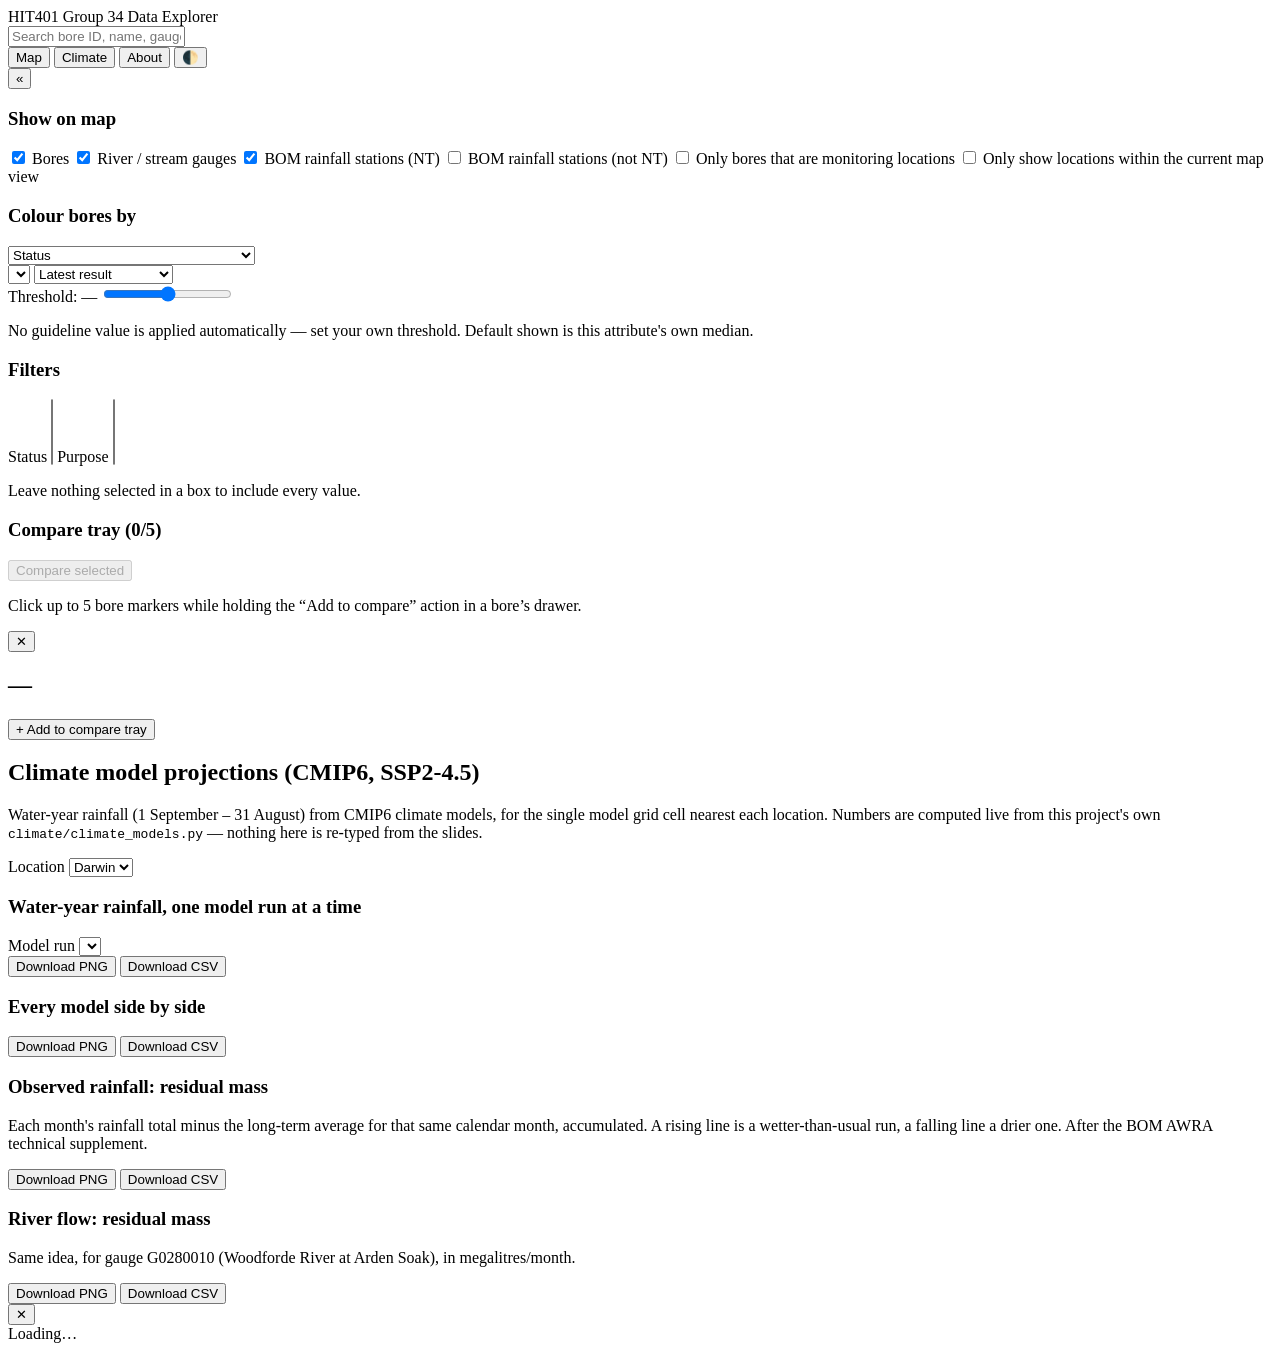
==== webapp/static/index.html @ bc664ae1 "Add webapp data explorer (FastAPI/Leaflet/Plotly) A single-page NT-wide data explorer, separate from" ====
<!doctype html>
<html lang="en">
<head>
<meta charset="utf-8">
<meta name="viewport" content="width=device-width, initial-scale=1">
<title>HIT401 Group 34 — Data Explorer</title>
<link rel="stylesheet" href="/vendor/leaflet/leaflet.css">
<link rel="stylesheet" href="/vendor/markercluster/MarkerCluster.css">
<link rel="stylesheet" href="/vendor/markercluster/MarkerCluster.Default.css">
<link rel="stylesheet" href="/styles.css">
</head>
<body>

<header id="topbar">
  <div class="brand">HIT401 Group 34 <span class="brand-sub">Data Explorer</span></div>

  <div id="search-wrap">
    <input id="search-input" type="text" placeholder="Search bore ID, name, gauge or BOM station…" autocomplete="off">
    <div id="search-results" class="hidden"></div>
  </div>

  <nav id="topbar-actions">
    <button id="btn-map-view" class="toggle-btn active" type="button">Map</button>
    <button id="btn-climate-view" class="toggle-btn" type="button">Climate</button>
    <button id="btn-about" class="icon-btn" type="button" title="About / data sources">About</button>
    <button id="btn-dark" class="icon-btn" type="button" title="Toggle dark mode">🌓</button>
  </nav>
</header>

<main id="main">

  <!-- ===================== MAP VIEW ===================== -->
  <div id="map-view" class="view">
    <aside id="sidebar">
      <button id="sidebar-collapse" type="button" title="Collapse panel">«</button>
      <div id="sidebar-content">

        <section class="panel-section">
          <h3>Show on map</h3>
          <label><input type="checkbox" id="chk-bores" checked> Bores <span class="count" id="count-bores"></span></label>
          <label><input type="checkbox" id="chk-gauges" checked> River / stream gauges <span class="count" id="count-gauges"></span></label>
          <label><input type="checkbox" id="chk-bom-nt" checked> BOM rainfall stations (NT) <span class="count" id="count-bom-nt"></span></label>
          <label><input type="checkbox" id="chk-bom-other"> BOM rainfall stations (not NT) <span class="count" id="count-bom-other"></span></label>
          <label class="sub-label"><input type="checkbox" id="chk-monitoring-only"> Only bores that are monitoring locations</label>
          <label class="sub-label"><input type="checkbox" id="chk-extent"> Only show locations within the current map view</label>
        </section>

        <section class="panel-section">
          <h3>Colour bores by</h3>
          <select id="colour-by">
            <option value="status">Status</option>
            <option value="purpose">Purpose</option>
            <option value="has_water_level">Has water-level series</option>
            <option value="has_water_quality">Has water-quality samples</option>
            <option value="yield_ls">Yield (L/s) — threshold</option>
            <option value="waterlevel_m">Recorded water level (m) — threshold</option>
            <option value="chemical">Chemical parameter — threshold</option>
          </select>

          <div id="chemical-controls" class="hidden">
            <select id="chemical-parameter"></select>
            <select id="chemical-statistic">
              <option value="latest">Latest result</option>
              <option value="mean">Historical average</option>
              <option value="max">Historical maximum</option>
              <option value="min">Historical minimum</option>
            </select>
          </div>

          <div id="threshold-controls" class="hidden">
            <label for="threshold-slider">Threshold: <span id="threshold-value">—</span></label>
            <input type="range" id="threshold-slider">
            <p class="caption">No guideline value is applied automatically — set your own threshold. Default shown is this attribute's own median.</p>
          </div>

          <div id="colour-legend" class="legend"></div>
        </section>

        <section class="panel-section">
          <h3>Filters</h3>
          <label for="filter-status">Status</label>
          <select id="filter-status" multiple size="4"></select>
          <label for="filter-purpose">Purpose</label>
          <select id="filter-purpose" multiple size="4"></select>
          <p class="caption">Leave nothing selected in a box to include every value.</p>
        </section>

        <section class="panel-section">
          <h3>Compare tray <span class="count" id="compare-count">(0/5)</span></h3>
          <div id="compare-list"></div>
          <button id="btn-compare" type="button" disabled>Compare selected</button>
          <p class="caption">Click up to 5 bore markers while holding the “Add to compare” action in a bore’s drawer.</p>
        </section>

      </div>
    </aside>

    <div id="map"></div>

    <aside id="drawer" class="hidden">
      <button id="drawer-close" type="button" title="Close">✕</button>
      <div id="drawer-header">
        <h2 id="drawer-title">—</h2>
        <p id="drawer-subtitle" class="caption"></p>
        <button id="drawer-add-compare" type="button" class="hidden">+ Add to compare tray</button>
      </div>
      <nav id="drawer-tabs"></nav>
      <div id="drawer-body"></div>
    </aside>

    <div id="place-summary" class="hidden"></div>
  </div>

  <!-- ===================== CLIMATE VIEW ===================== -->
  <div id="climate-view" class="view hidden">
    <div id="climate-body">
      <h2>Climate model projections (CMIP6, SSP2-4.5)</h2>
      <p class="caption">Water-year rainfall (1 September – 31 August) from CMIP6 climate models, for the single
        model grid cell nearest each location. Numbers are computed live from this project's own
        <code>climate/climate_models.py</code> — nothing here is re-typed from the slides.</p>

      <label for="climate-location">Location</label>
      <select id="climate-location">
        <option value="Darwin">Darwin</option>
        <option value="Ti Tree">Ti Tree</option>
      </select>

      <h3>Water-year rainfall, one model run at a time</h3>
      <label for="climate-run">Model run</label>
      <select id="climate-run"></select>
      <div id="climate-anomaly-caption" class="caption"></div>
      <div id="climate-anomaly-chart" class="chart"></div>
      <div class="chart-actions">
        <button class="btn-download-png" data-target="climate-anomaly-chart" data-name="anomaly_bars">Download PNG</button>
        <button class="btn-download-csv" id="btn-csv-anomaly">Download CSV</button>
      </div>

      <h3>Every model side by side</h3>
      <div id="climate-wetter-caption" class="caption"></div>
      <div id="climate-wetter-chart" class="chart"></div>
      <div class="chart-actions">
        <button class="btn-download-png" data-target="climate-wetter-chart" data-name="wetter_or_drier">Download PNG</button>
        <button class="btn-download-csv" id="btn-csv-wetter">Download CSV</button>
      </div>

      <h3>Observed rainfall: residual mass</h3>
      <p class="caption">Each month's rainfall total minus the long-term average for that same calendar month,
        accumulated. A rising line is a wetter-than-usual run, a falling line a drier one. After the BOM AWRA
        technical supplement.</p>
      <div id="climate-rain-residual-chart" class="chart"></div>
      <div class="chart-actions">
        <button class="btn-download-png" data-target="climate-rain-residual-chart" data-name="rainfall_residual_mass">Download PNG</button>
        <button class="btn-download-csv" id="btn-csv-rain-residual">Download CSV</button>
      </div>

      <h3>River flow: residual mass</h3>
      <p class="caption">Same idea, for gauge G0280010 (Woodforde River at Arden Soak), in megalitres/month.</p>
      <div id="climate-flow-residual-chart" class="chart"></div>
      <div class="chart-actions">
        <button class="btn-download-png" data-target="climate-flow-residual-chart" data-name="flow_residual_mass">Download PNG</button>
        <button class="btn-download-csv" id="btn-csv-flow-residual">Download CSV</button>
      </div>
    </div>
  </div>

</main>

<div id="about-panel" class="overlay-panel hidden">
  <div class="overlay-inner">
    <button id="about-close" type="button" class="icon-btn">✕</button>
    <div id="about-body"></div>
  </div>
</div>

<div id="loading-indicator" class="hidden">Loading…</div>

<script src="/vendor/leaflet/leaflet.js"></script>
<script src="/vendor/markercluster/leaflet.markercluster.js"></script>
<script src="/vendor/plotly/plotly-2.35.2.min.js"></script>
<script src="/app.js"></script>
</body>
</html>
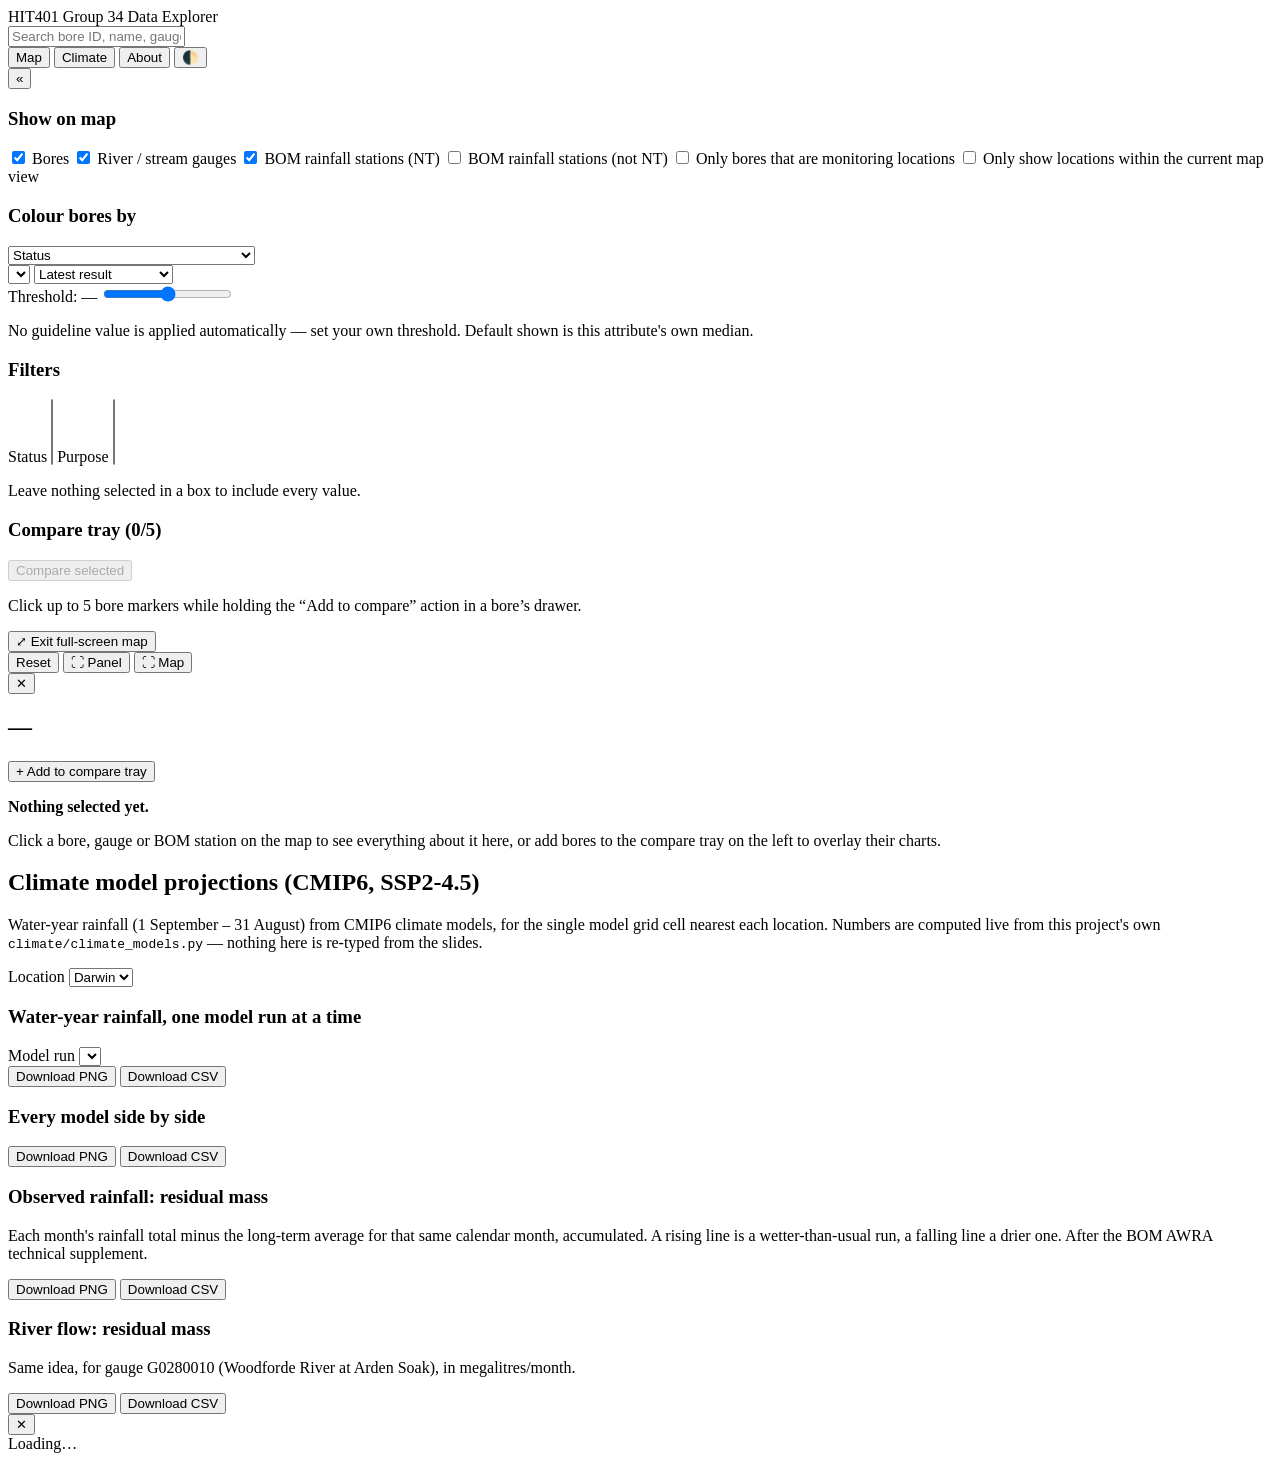
==== commit 4290af99: "webapp UI: restructure panel markup for the new layout Adds #map-drawer-wrap (map+splitter+panel sha" ====
--- a/webapp/static/index.html
+++ b/webapp/static/index.html
@@ -23,7 +23,7 @@
     <button id="btn-map-view" class="toggle-btn active" type="button">Map</button>
     <button id="btn-climate-view" class="toggle-btn" type="button">Climate</button>
     <button id="btn-about" class="icon-btn" type="button" title="About / data sources">About</button>
-    <button id="btn-dark" class="icon-btn" type="button" title="Toggle dark mode">🌓</button>
+    <button id="btn-dark" class="icon-btn" type="button" title="Toggle dark mode" aria-label="Toggle dark mode">🌓</button>
   </nav>
 </header>
 
@@ -32,7 +32,7 @@
   <!-- ===================== MAP VIEW ===================== -->
   <div id="map-view" class="view">
     <aside id="sidebar">
-      <button id="sidebar-collapse" type="button" title="Collapse panel">«</button>
+      <button id="sidebar-collapse" type="button" title="Collapse panel" aria-label="Collapse filter panel">«</button>
       <div id="sidebar-content">
 
         <section class="panel-section">
@@ -95,20 +95,66 @@
       </div>
     </aside>
 
+    <!-- Map, splitter and detail panel share whatever width is left after the filter
+         sidebar. #place-summary lives in here too so its "bottom-left" position is
+         relative to the map area, not the whole page (it would otherwise sit under the
+         filter sidebar on the left). See app.js initSplitter()/setLayoutMode(). -->
+    <div id="map-drawer-wrap">
+    <!-- Only shown when the map is expanded to full width: the panel's own "Expand map"
+         toggle (inside #drawer) is hidden along with the rest of the panel in that
+         state, so this is the one way back without it. -->
+    <button id="btn-exit-map-expand" class="icon-btn hidden" type="button"
+            title="Return to split view" aria-label="Return to split view">⤢ Exit full-screen map</button>
     <div id="map"></div>
 
-    <aside id="drawer" class="hidden">
-      <button id="drawer-close" type="button" title="Close">✕</button>
-      <div id="drawer-header">
-        <h2 id="drawer-title">—</h2>
-        <p id="drawer-subtitle" class="caption"></p>
-        <button id="drawer-add-compare" type="button" class="hidden">+ Add to compare tray</button>
-      </div>
-      <nav id="drawer-tabs"></nav>
+    <!-- Draggable splitter between the map and the detail panel. Dragging adjusts the
+         width of #drawer (#map fills whatever's left); the ratio is remembered in
+         localStorage. See app.js initSplitter(). -->
+    <div id="splitter" role="separator" aria-orientation="vertical"
+         aria-label="Resize the map and the detail panel" tabindex="0"></div>
+
+    <aside id="drawer">
+      <!-- Everything here down to #drawer-tabs sits in one sticky wrapper, so there is
+           only ever one "top: 0" sticky calculation to get right, not several stacked
+           pixel offsets that break the moment a button wraps onto a second line at a
+           narrow panel width. -->
+      <div id="drawer-sticky-head">
+        <!-- Panel toolbar: always visible, independent of whether a location is
+             selected. Gaurab: this is the one toolbar for the whole right-hand panel —
+             add new panel-level actions (e.g. a future "export all" button) here, not
+             per-tab. Labels are kept short so 3 buttons + close fit even at the panel's
+             minimum width (~320px); full wording is in each button's title/aria-label. -->
+        <div id="panel-toolbar">
+          <div id="panel-toolbar-actions">
+            <button id="btn-reset-layout" class="icon-btn" type="button" title="Reset panel size to the default" aria-label="Reset panel size to the default">Reset</button>
+            <button id="btn-panel-expand" class="icon-btn" type="button" title="Expand panel to full width" aria-label="Expand panel to full width" aria-pressed="false">⛶ Panel</button>
+            <button id="btn-map-expand" class="icon-btn" type="button" title="Expand map to full width" aria-label="Expand map to full width" aria-pressed="false">⛶ Map</button>
+          </div>
+          <button id="drawer-close" type="button" title="Close" aria-label="Close detail panel">✕</button>
+        </div>
+        <div id="drawer-header">
+          <h2 id="drawer-title">—</h2>
+          <p id="drawer-subtitle" class="caption"></p>
+          <button id="drawer-add-compare" type="button" class="hidden">+ Add to compare tray</button>
+        </div>
+        <nav id="drawer-tabs"></nav>
+      </div>
+
+      <!-- Empty state: shown whenever nothing is selected and the compare tray is empty.
+           Kept as a sibling of #drawer-header/#drawer-tabs/#drawer-body so
+           selectLocation()/openDrawer() in app.js need no changes — only its hidden
+           class is toggled, from updatePanelEmptyState(). -->
+      <div id="drawer-empty-state" class="empty-state panel-empty">
+        <p><strong>Nothing selected yet.</strong></p>
+        <p>Click a bore, gauge or BOM station on the map to see everything about it here,
+           or add bores to the compare tray on the left to overlay their charts.</p>
+      </div>
+
       <div id="drawer-body"></div>
     </aside>
 
     <div id="place-summary" class="hidden"></div>
+    </div>
   </div>
 
   <!-- ===================== CLIMATE VIEW ===================== -->
@@ -167,7 +213,7 @@
 
 <div id="about-panel" class="overlay-panel hidden">
   <div class="overlay-inner">
-    <button id="about-close" type="button" class="icon-btn">✕</button>
+    <button id="about-close" type="button" class="icon-btn" aria-label="Close About panel">✕</button>
     <div id="about-body"></div>
   </div>
 </div>
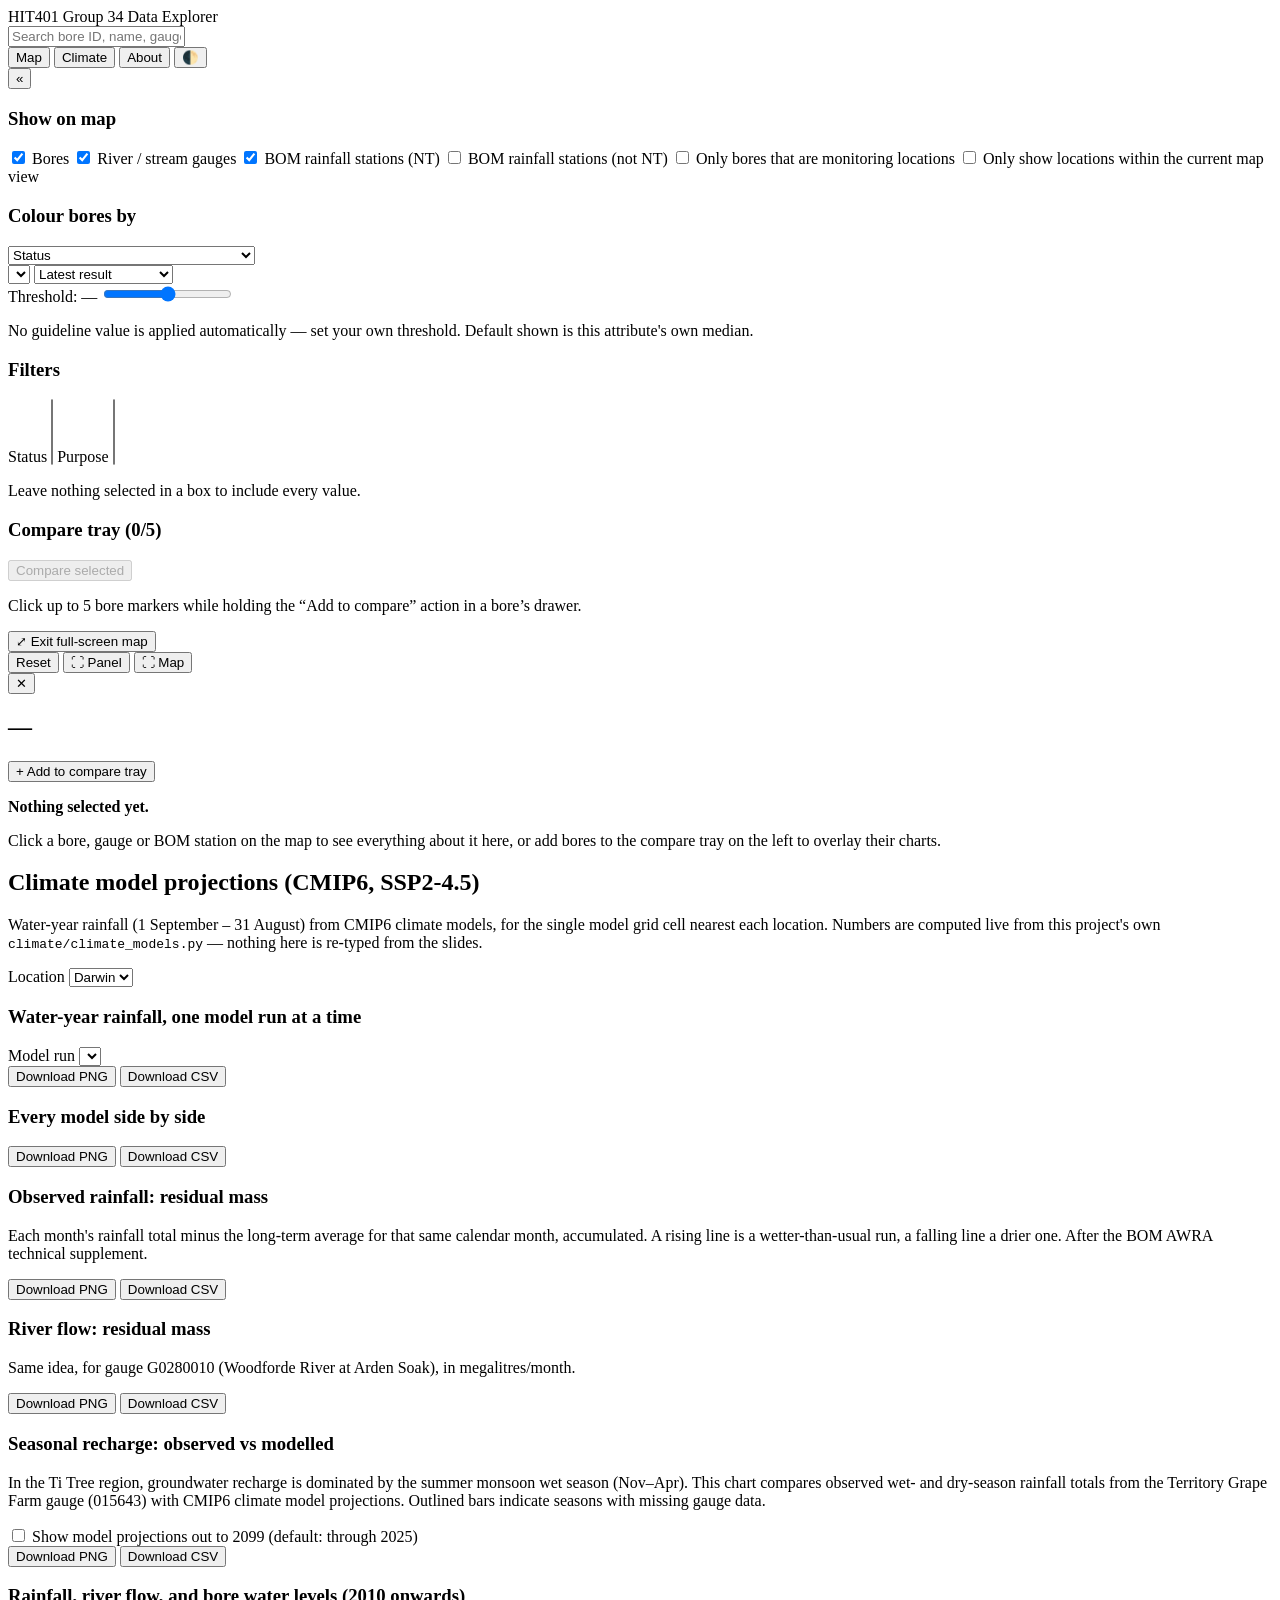
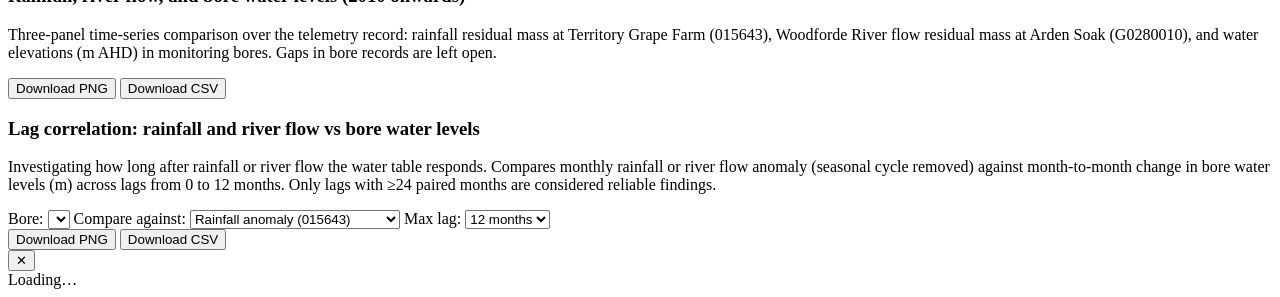
==== commit 4066931b: "feat:Added the seasonal and lag charts to the final app" ====
--- a/webapp/static/index.html
+++ b/webapp/static/index.html
@@ -206,6 +206,51 @@
         <button class="btn-download-png" data-target="climate-flow-residual-chart" data-name="flow_residual_mass">Download PNG</button>
         <button class="btn-download-csv" id="btn-csv-flow-residual">Download CSV</button>
       </div>
+
+      <h3>Seasonal recharge: observed vs modelled</h3>
+      <p class="caption">In the Ti Tree region, groundwater recharge is dominated by the summer monsoon wet season (Nov–Apr). This chart compares observed wet- and dry-season rainfall totals from the Territory Grape Farm gauge (015643) with CMIP6 climate model projections. Outlined bars indicate seasons with missing gauge data.</p>
+      <div class="climate-controls-row">
+        <label><input type="checkbox" id="climate-season-future"> Show model projections out to 2099 (default: through 2025)</label>
+      </div>
+      <div id="climate-seasonal-caption" class="caption"></div>
+      <div id="climate-seasonal-chart" class="chart"></div>
+      <div class="chart-actions">
+        <button class="btn-download-png" data-target="climate-seasonal-chart" data-name="seasonal_recharge">Download PNG</button>
+        <button class="btn-download-csv" id="btn-csv-seasonal">Download CSV</button>
+      </div>
+
+      <h3>Rainfall, river flow, and bore water levels (2010 onwards)</h3>
+      <p class="caption">Three-panel time-series comparison over the telemetry record: rainfall residual mass at Territory Grape Farm (015643), Woodforde River flow residual mass at Arden Soak (G0280010), and water elevations (m AHD) in monitoring bores. Gaps in bore records are left open.</p>
+      <div id="climate-timeseries-caption" class="caption"></div>
+      <div id="climate-timeseries-chart" class="chart chart-tall"></div>
+      <div class="chart-actions">
+        <button class="btn-download-png" data-target="climate-timeseries-chart" data-name="rain_flow_bores">Download PNG</button>
+        <button class="btn-download-csv" id="btn-csv-timeseries">Download CSV</button>
+      </div>
+
+      <h3>Lag correlation: rainfall and river flow vs bore water levels</h3>
+      <p class="caption">Investigating how long after rainfall or river flow the water table responds. Compares monthly rainfall or river flow anomaly (seasonal cycle removed) against month-to-month change in bore water levels (m) across lags from 0 to 12 months. Only lags with ≥24 paired months are considered reliable findings.</p>
+      <div class="climate-controls-row">
+        <label for="climate-lag-bore">Bore:</label>
+        <select id="climate-lag-bore"></select>
+        <label for="climate-lag-driver">Compare against:</label>
+        <select id="climate-lag-driver">
+          <option value="rainfall">Rainfall anomaly (015643)</option>
+          <option value="flow">River flow anomaly (G0280010)</option>
+        </select>
+        <label for="climate-lag-max">Max lag:</label>
+        <select id="climate-lag-max">
+          <option value="12">12 months</option>
+          <option value="6">6 months</option>
+          <option value="24">24 months</option>
+        </select>
+      </div>
+      <div id="climate-lag-caption" class="caption"></div>
+      <div id="climate-lag-chart" class="chart"></div>
+      <div class="chart-actions">
+        <button class="btn-download-png" data-target="climate-lag-chart" data-name="lag_correlations">Download PNG</button>
+        <button class="btn-download-csv" id="btn-csv-lag">Download CSV</button>
+      </div>
     </div>
   </div>
 
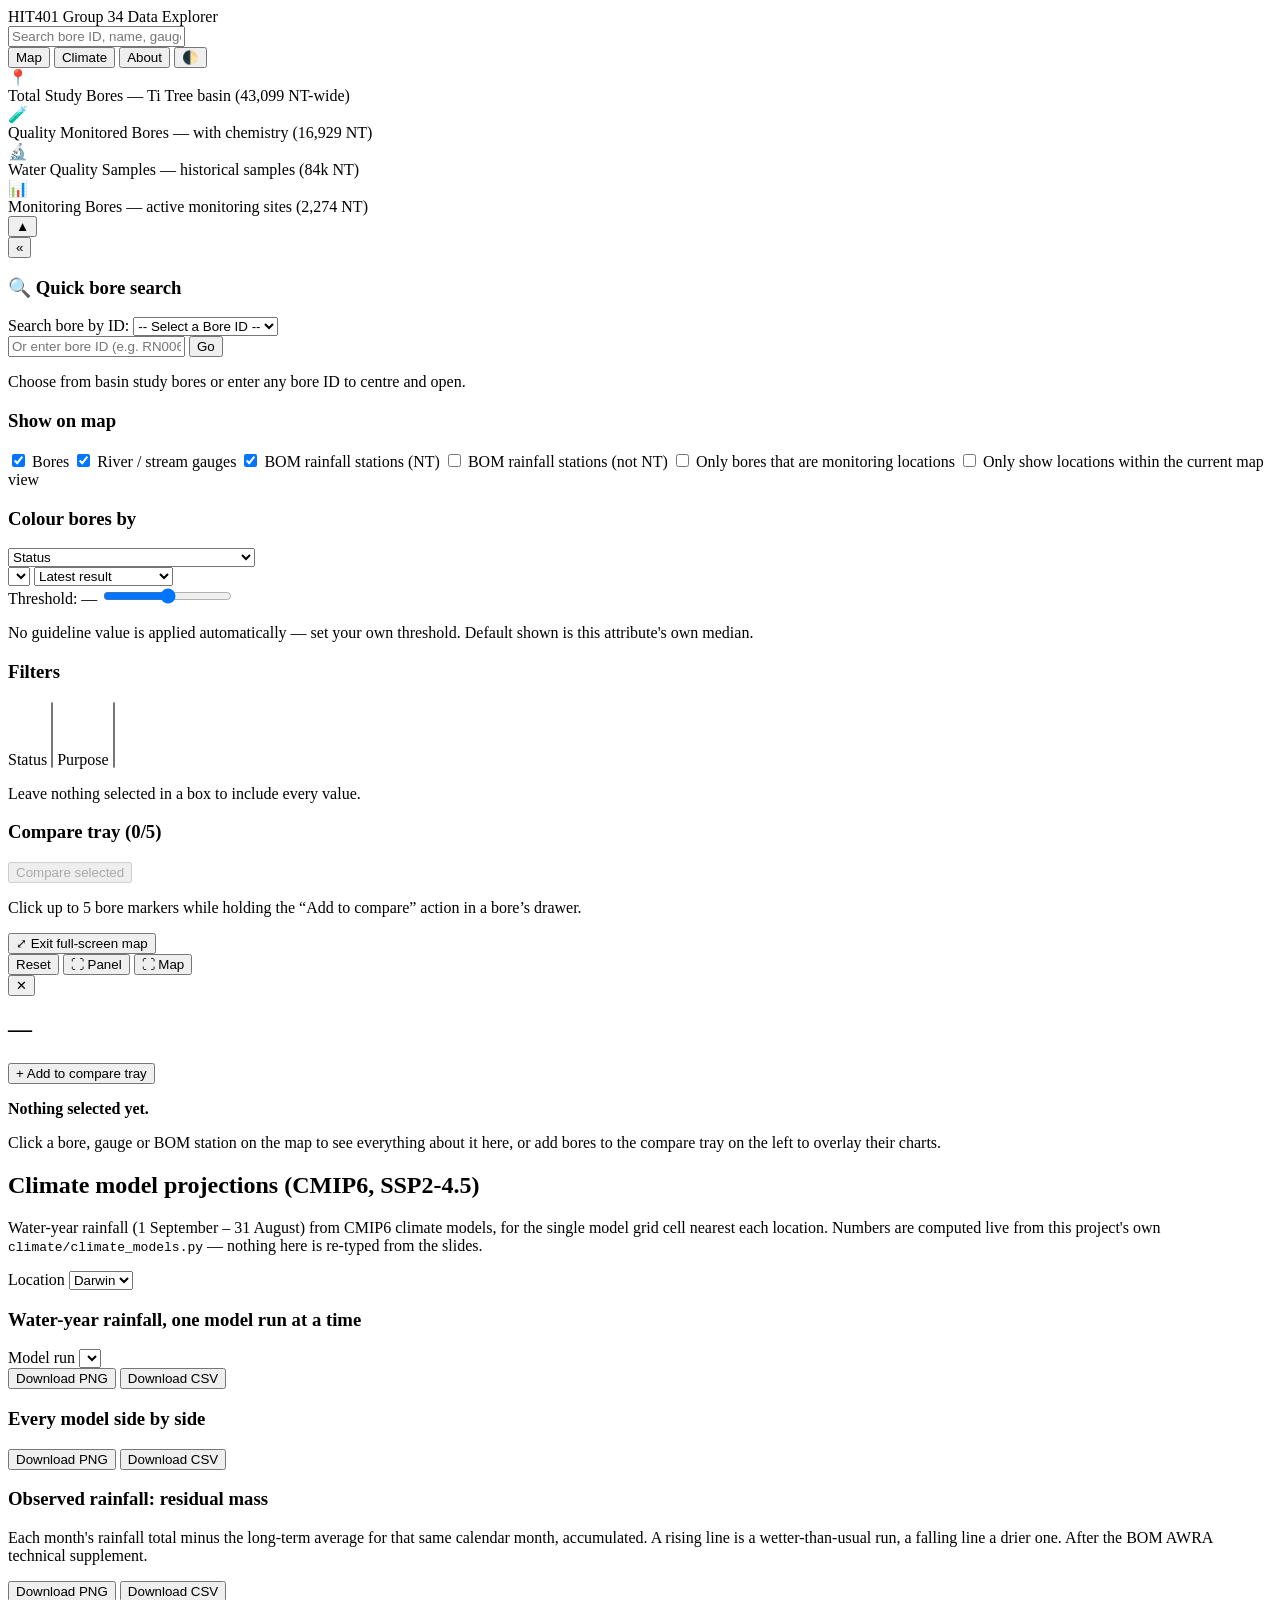
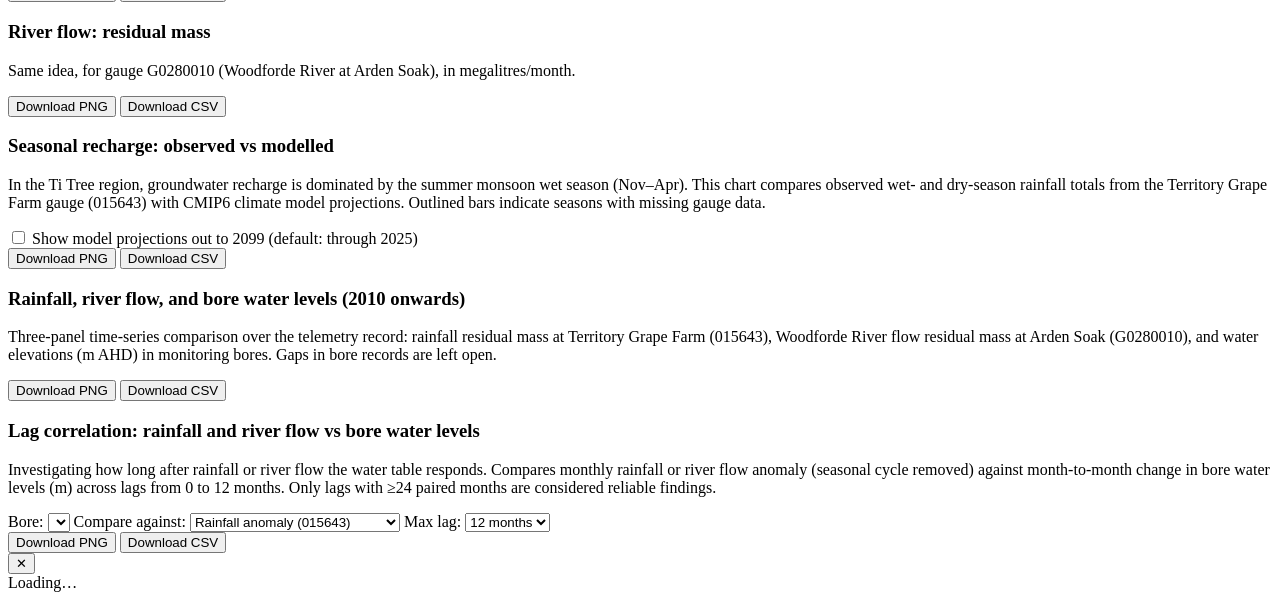
==== commit c3a70fbf: "feat:Added the KPI summary banner quick bore search and card showing the mininium which i have done " ====
--- a/webapp/static/index.html
+++ b/webapp/static/index.html
@@ -31,9 +31,64 @@
 
   <!-- ===================== MAP VIEW ===================== -->
   <div id="map-view" class="view">
+
+    <!-- Executive KPI Summary Banner (from legacy app) -->
+    <section id="kpi-banner" class="kpi-banner" aria-label="Executive KPI Summary Banner">
+      <div class="kpi-banner-inner">
+        <div class="kpi-card" id="card-kpi-bores" title="Total study bores in the Ti Tree basin">
+          <div class="kpi-icon">📍</div>
+          <div class="kpi-text">
+            <span class="kpi-label">Total Study Bores</span>
+            <span class="kpi-value" id="kpi-bores">—</span>
+            <span class="kpi-sub" id="kpi-bores-sub">Ti Tree basin (43,099 NT-wide)</span>
+          </div>
+        </div>
+        <div class="kpi-card" id="card-kpi-quality" title="Bores with historical water quality monitoring records">
+          <div class="kpi-icon">🧪</div>
+          <div class="kpi-text">
+            <span class="kpi-label">Quality Monitored Bores</span>
+            <span class="kpi-value" id="kpi-quality-bores">—</span>
+            <span class="kpi-sub" id="kpi-quality-sub">with chemistry (16,929 NT)</span>
+          </div>
+        </div>
+        <div class="kpi-card" id="card-kpi-samples" title="Total water quality chemical assay records">
+          <div class="kpi-icon">🔬</div>
+          <div class="kpi-text">
+            <span class="kpi-label">Water Quality Samples</span>
+            <span class="kpi-value" id="kpi-quality-samples">—</span>
+            <span class="kpi-sub" id="kpi-samples-sub">historical samples (84k NT)</span>
+          </div>
+        </div>
+        <div class="kpi-card" id="card-kpi-monitoring" title="Bores designated as groundwater monitoring stations">
+          <div class="kpi-icon">📊</div>
+          <div class="kpi-text">
+            <span class="kpi-label">Monitoring Bores</span>
+            <span class="kpi-value" id="kpi-monitoring-bores">—</span>
+            <span class="kpi-sub" id="kpi-monitoring-sub">active monitoring sites (2,274 NT)</span>
+          </div>
+        </div>
+      </div>
+      <button id="btn-kpi-toggle" class="kpi-toggle-btn" type="button" title="Collapse / expand KPI banner" aria-label="Collapse KPI banner">▲</button>
+    </section>
+
+    <div id="map-workspace">
     <aside id="sidebar">
       <button id="sidebar-collapse" type="button" title="Collapse panel" aria-label="Collapse filter panel">«</button>
       <div id="sidebar-content">
+
+        <!-- Quick Bore Search (from legacy app) -->
+        <section class="panel-section" id="section-quick-search">
+          <h3>🔍 Quick bore search</h3>
+          <label for="quick-bore-select">Search bore by ID:</label>
+          <select id="quick-bore-select">
+            <option value="">-- Select a Bore ID --</option>
+          </select>
+          <div class="quick-jump-row">
+            <input id="quick-bore-input" type="text" placeholder="Or enter bore ID (e.g. RN006543)…" autocomplete="off">
+            <button id="btn-quick-bore-go" type="button" class="btn-subtle">Go</button>
+          </div>
+          <p class="caption">Choose from basin study bores or enter any bore ID to centre and open.</p>
+        </section>
 
         <section class="panel-section">
           <h3>Show on map</h3>
@@ -155,6 +210,7 @@
 
     <div id="place-summary" class="hidden"></div>
     </div>
+    </div>
   </div>
 
   <!-- ===================== CLIMATE VIEW ===================== -->
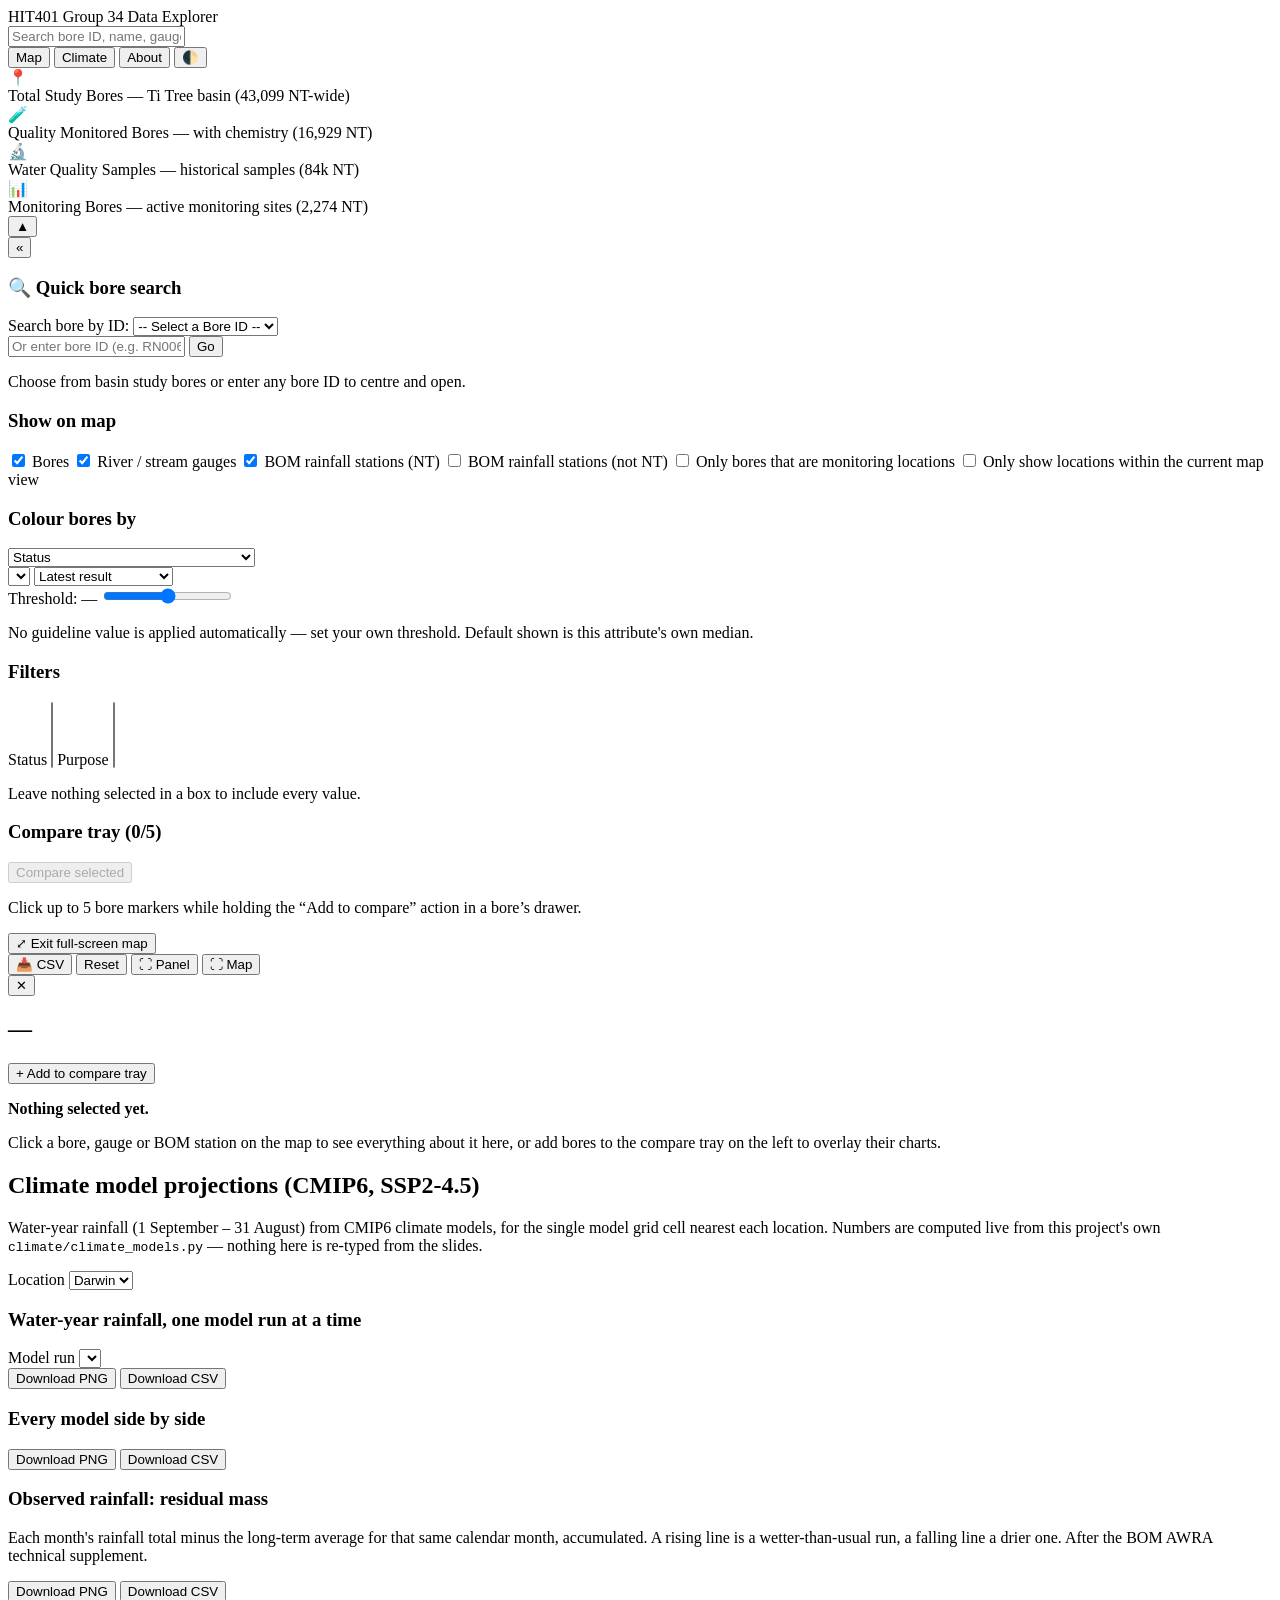
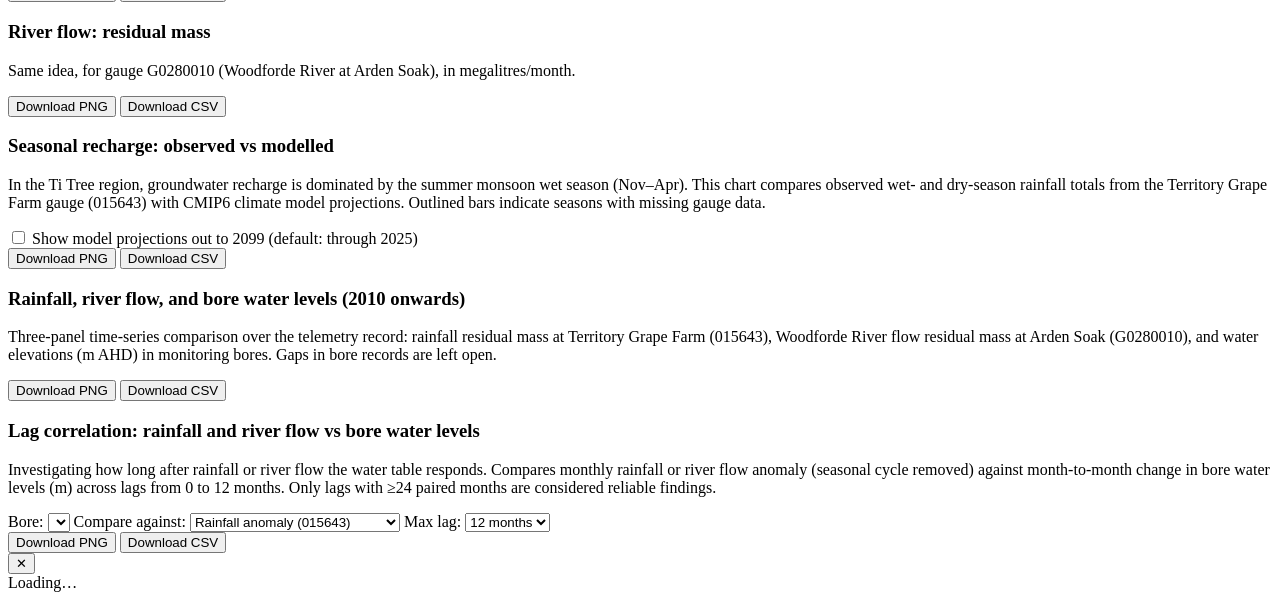
==== commit 56141dd4: "feat: add single-bore full dataset CSV export button to drawer toolbar" ====
--- a/webapp/static/index.html
+++ b/webapp/static/index.html
@@ -181,6 +181,7 @@
              minimum width (~320px); full wording is in each button's title/aria-label. -->
         <div id="panel-toolbar">
           <div id="panel-toolbar-actions">
+            <button id="btn-panel-download" class="icon-btn" type="button" title="Download data (CSV) for this location" aria-label="Download data (CSV)">📥 CSV</button>
             <button id="btn-reset-layout" class="icon-btn" type="button" title="Reset panel size to the default" aria-label="Reset panel size to the default">Reset</button>
             <button id="btn-panel-expand" class="icon-btn" type="button" title="Expand panel to full width" aria-label="Expand panel to full width" aria-pressed="false">⛶ Panel</button>
             <button id="btn-map-expand" class="icon-btn" type="button" title="Expand map to full width" aria-label="Expand map to full width" aria-pressed="false">⛶ Map</button>
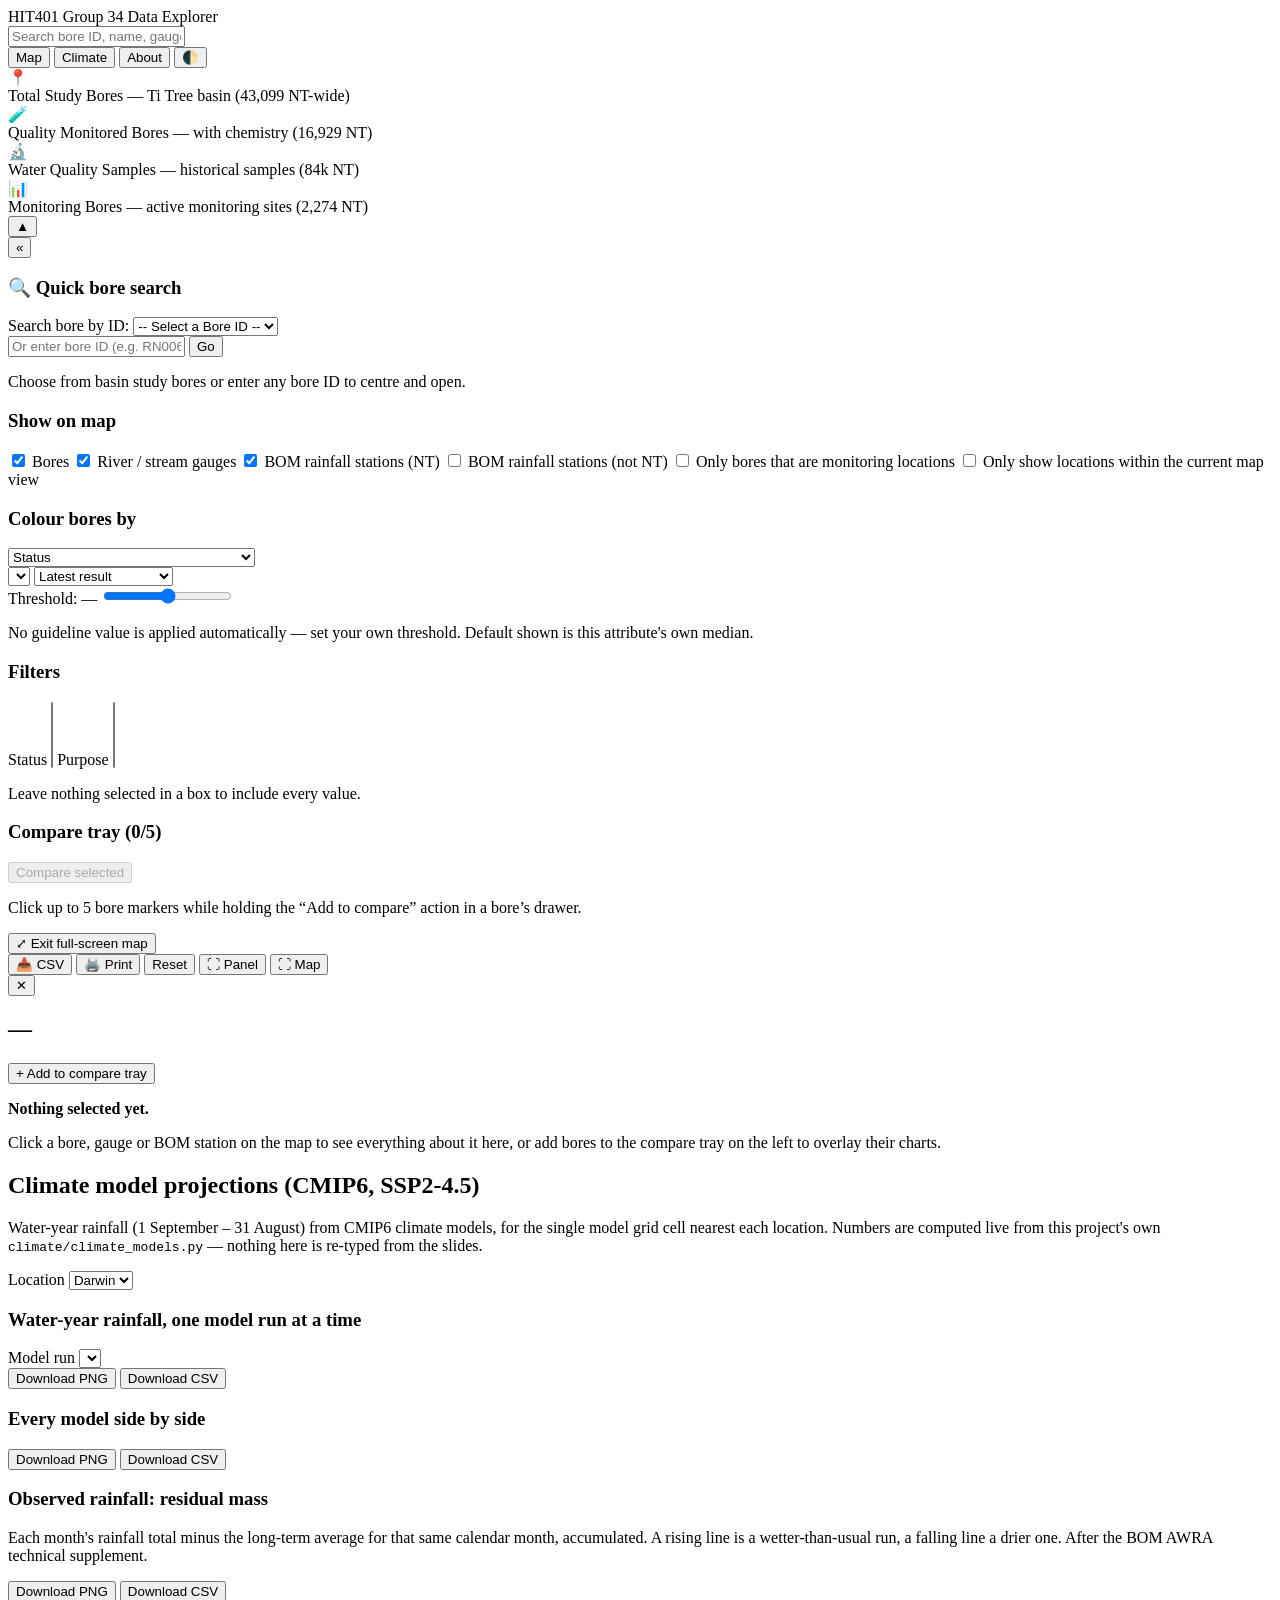
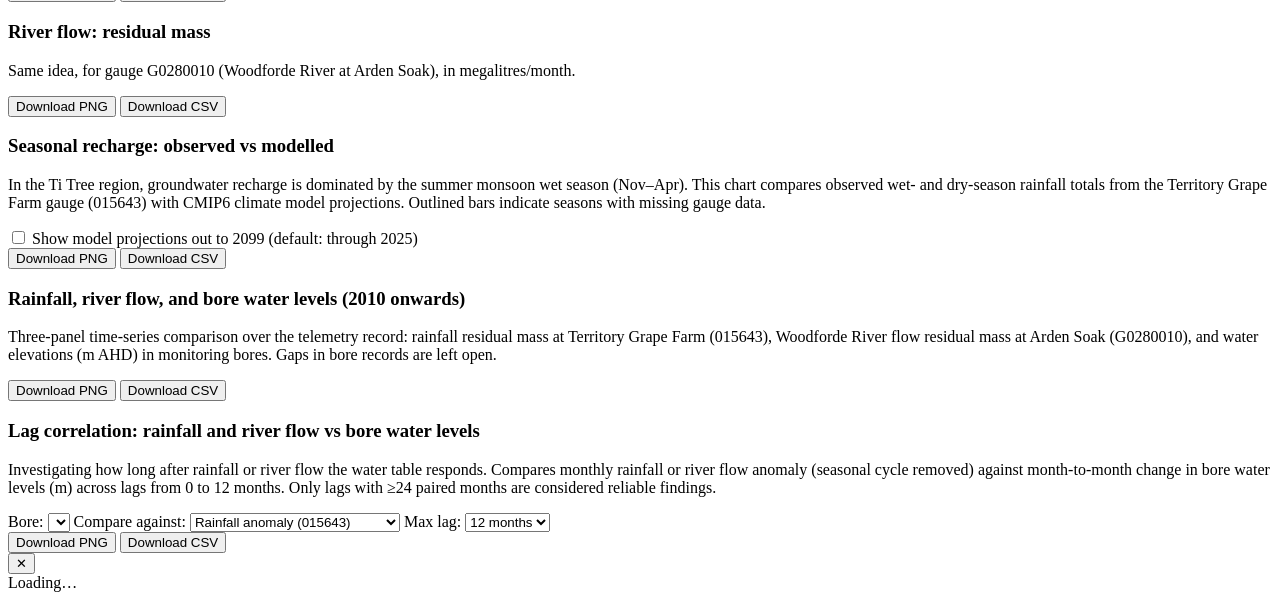
==== commit 36e4125e: "feat: add printable Groundwater Report Card view and print stylesheet" ====
--- a/webapp/static/index.html
+++ b/webapp/static/index.html
@@ -182,6 +182,7 @@
         <div id="panel-toolbar">
           <div id="panel-toolbar-actions">
             <button id="btn-panel-download" class="icon-btn" type="button" title="Download data (CSV) for this location" aria-label="Download data (CSV)">📥 CSV</button>
+            <button id="btn-panel-print" class="icon-btn" type="button" title="Print or save as PDF report card" aria-label="Print or save as PDF">🖨️ Print</button>
             <button id="btn-reset-layout" class="icon-btn" type="button" title="Reset panel size to the default" aria-label="Reset panel size to the default">Reset</button>
             <button id="btn-panel-expand" class="icon-btn" type="button" title="Expand panel to full width" aria-label="Expand panel to full width" aria-pressed="false">⛶ Panel</button>
             <button id="btn-map-expand" class="icon-btn" type="button" title="Expand map to full width" aria-label="Expand map to full width" aria-pressed="false">⛶ Map</button>
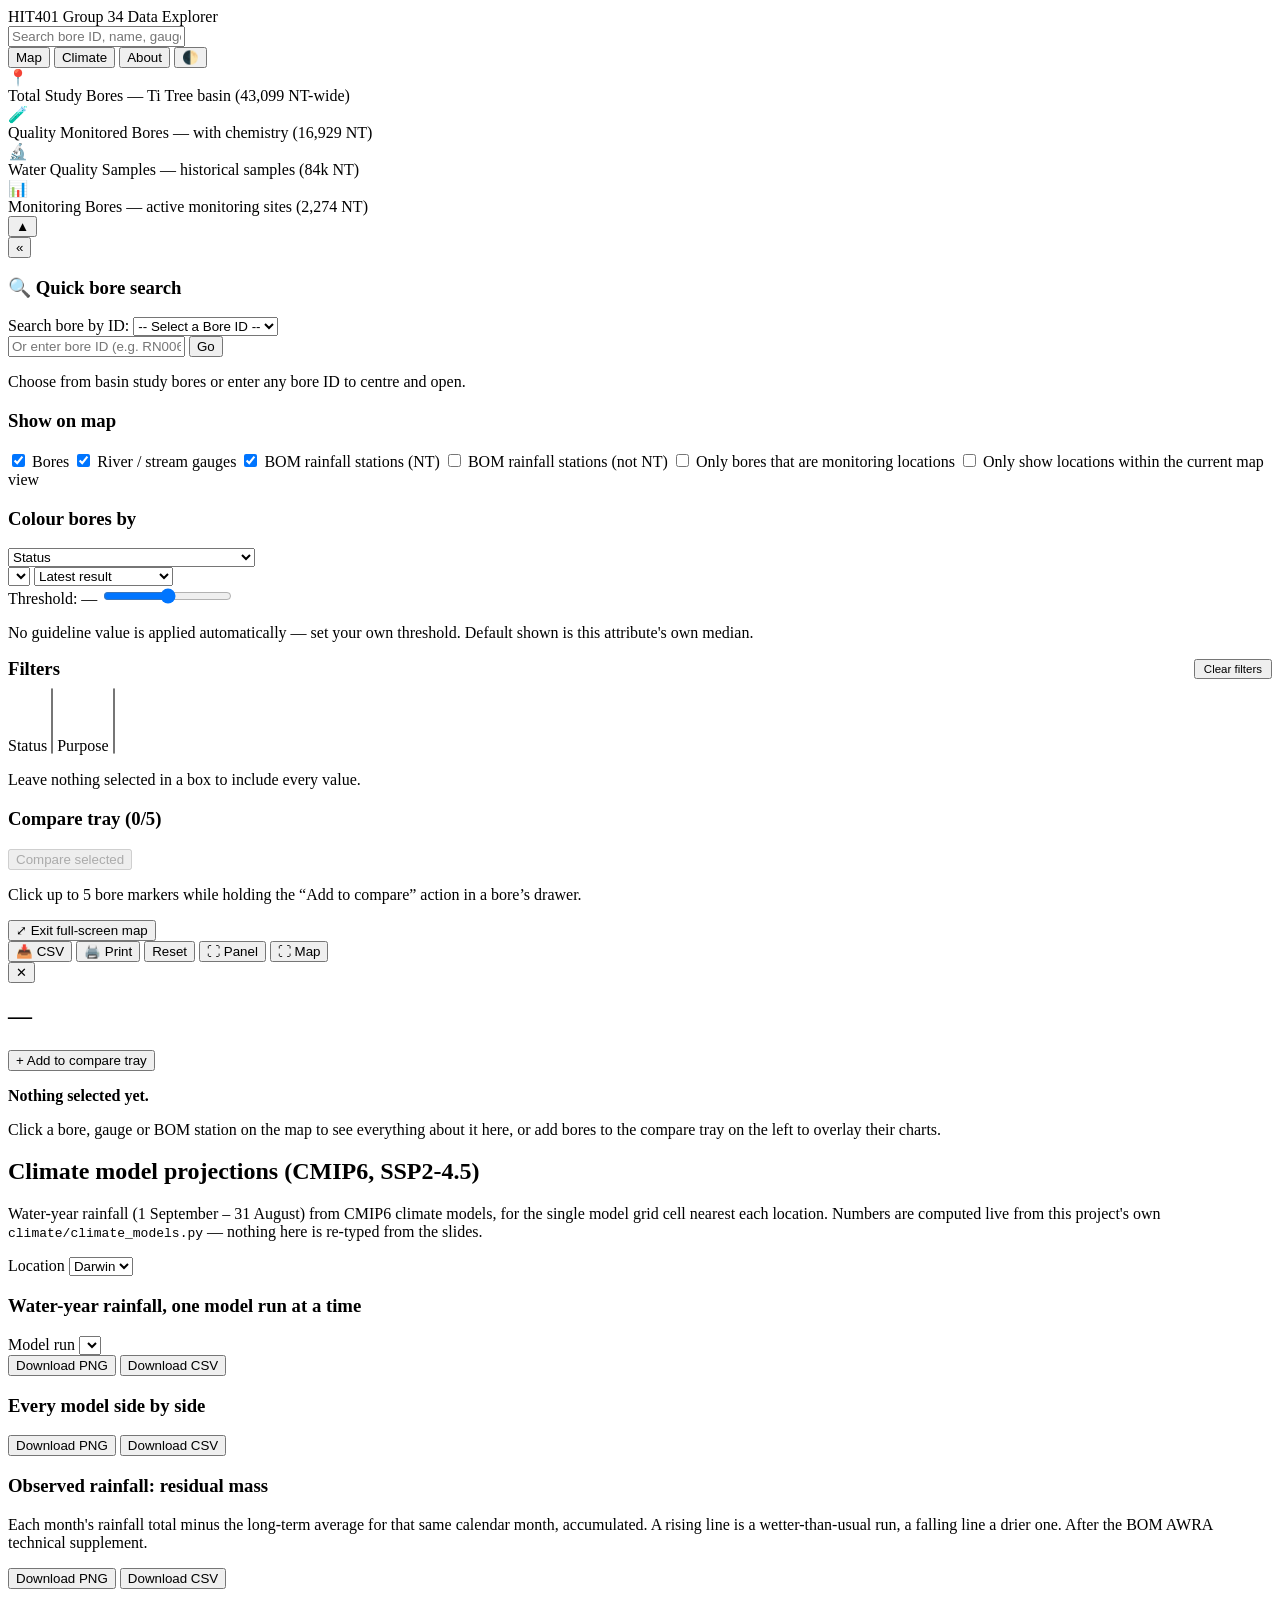
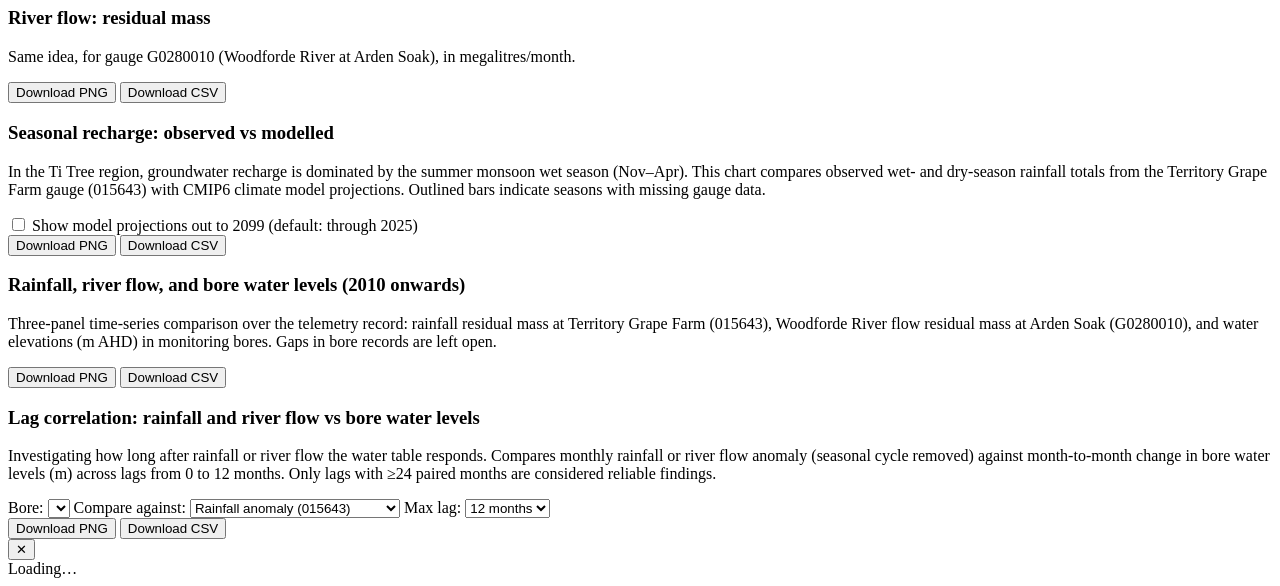
==== commit b289a559: "feat: add quick clear filters button to map sidebar" ====
--- a/webapp/static/index.html
+++ b/webapp/static/index.html
@@ -132,7 +132,10 @@
         </section>
 
         <section class="panel-section">
-          <h3>Filters</h3>
+          <div style="display: flex; justify-content: space-between; align-items: center; margin-bottom: 8px;">
+            <h3 style="margin: 0;">Filters</h3>
+            <button id="btn-clear-filters" type="button" class="btn-subtle" style="font-size: 11.5px; padding: 2px 8px; cursor: pointer;" title="Clear selected Status and Purpose filters">Clear filters</button>
+          </div>
           <label for="filter-status">Status</label>
           <select id="filter-status" multiple size="4"></select>
           <label for="filter-purpose">Purpose</label>
